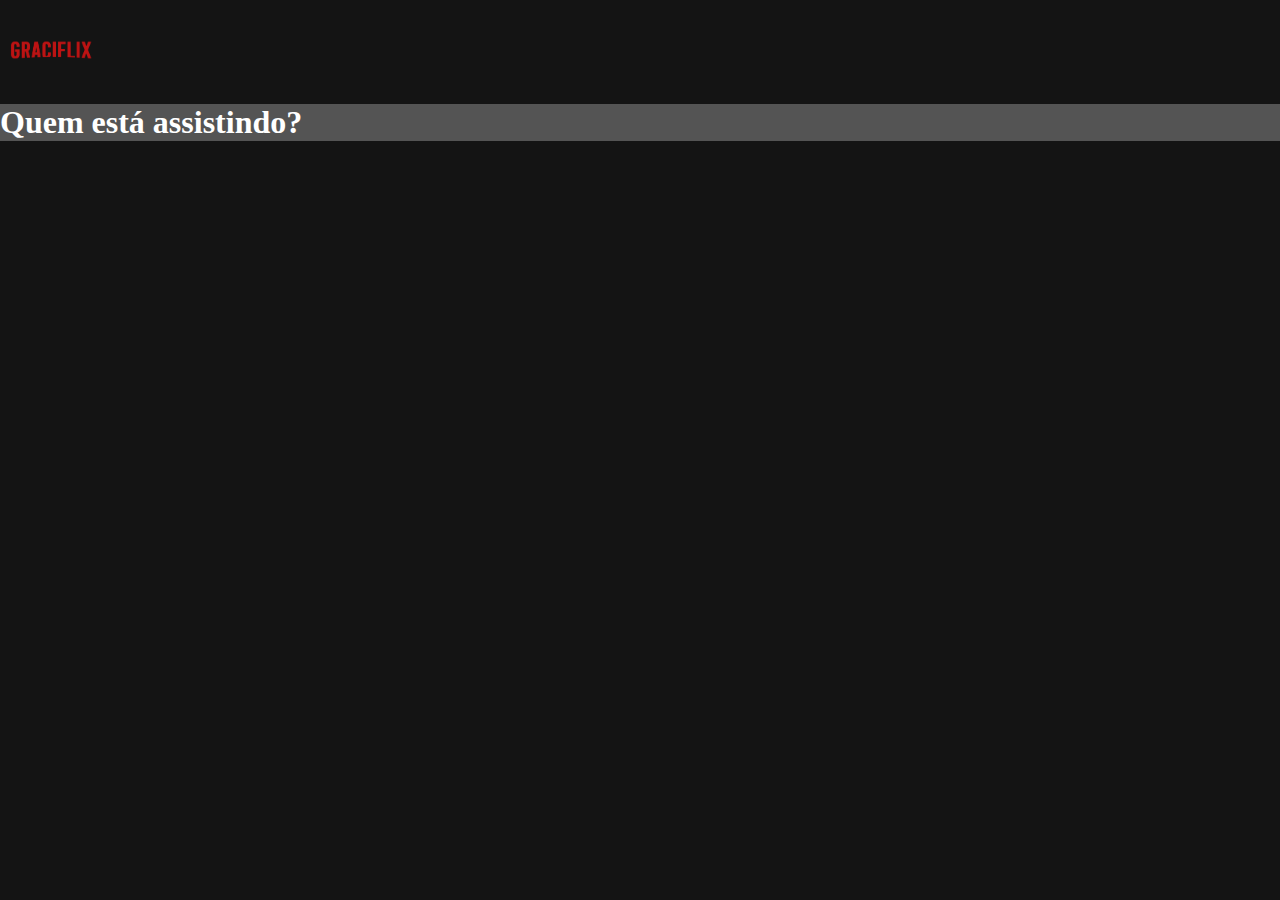
==== user.html @ 4a3236b9 "pagina em contrução" ====
<!DOCTYPE html>
<html lang="pr-br">
<head>
    <meta charset="UTF-8">
    <meta http-equiv="X-UA-Compatible" content="IE=edge">
    <meta name="viewport" content="width=device-width, initial-scale=1.0">
    <link rel="stylesheet" href="./Css/user.css">
    <title>Graciflix</title>
</head>
<body>
   <header>
       <nav id="logo">
        <img src="./Src/logoGraciFlix.svg" alt="">
</nav>

   </header>
   
   <h1 id="titulo">Quem está assistindo?</h1>
    
</body>
</html>
---- Css/user.css ----
*{
margin: 0px;
padding: 0px;


}

body {
    background-color: #141414;
    align-items: center;

}

body h1 {

    color: #fff;
    background-color: #545454
    
}

header{

    background: linear-gradient( 90deg, rgba(247, 2, 2, 0)100% rgba(0, 0, 0, 0)50%);
    
   
}

header nav#logo {

    width: 10%;
    
}

header nav#logo img {
    height: 100px;

}
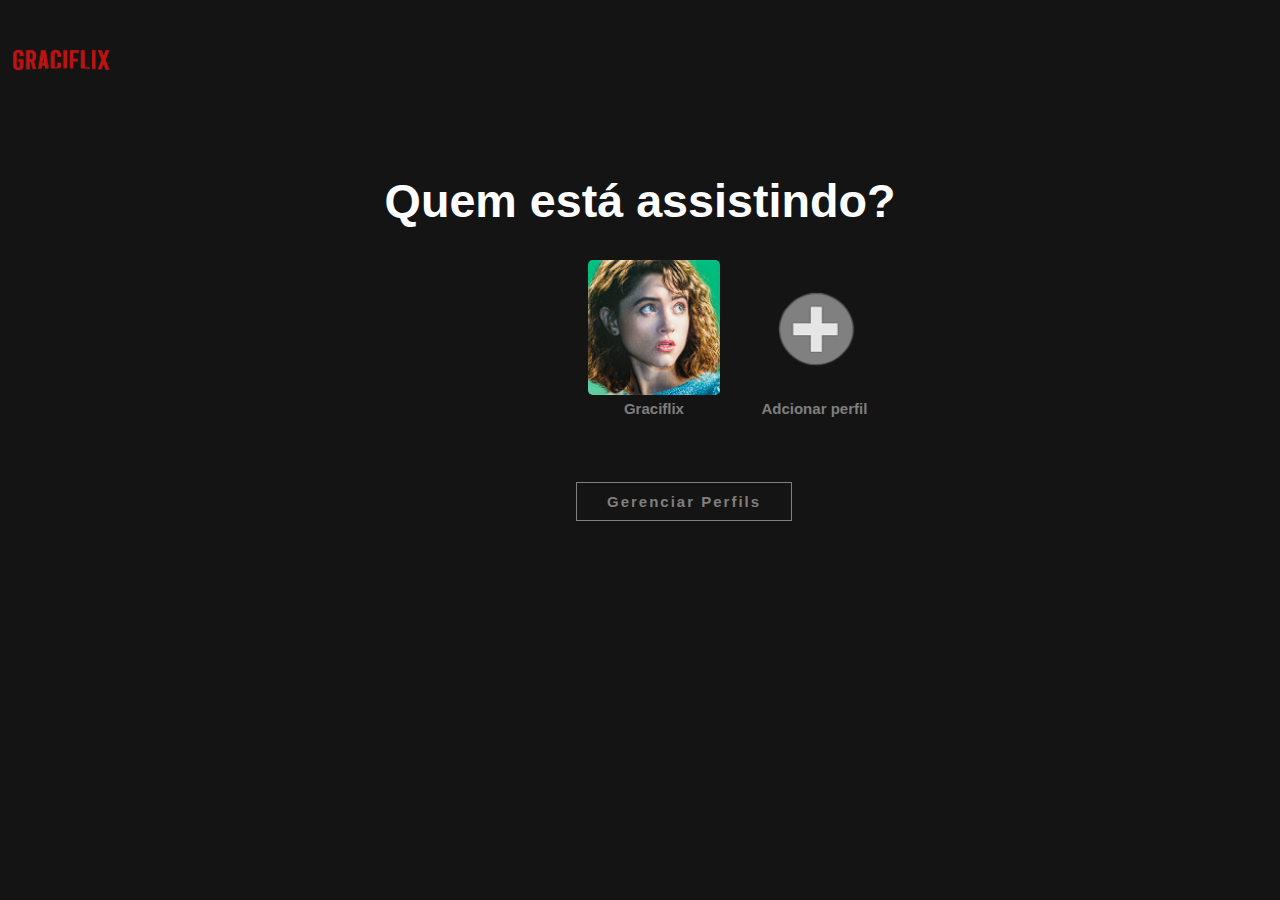
==== commit e7fa1544: "pagina finalizada" ====
--- a/user.html
+++ b/user.html
@@ -6,6 +6,7 @@
     <meta name="viewport" content="width=device-width, initial-scale=1.0">
     <link rel="stylesheet" href="./Css/user.css">
     <title>Graciflix</title>
+    <script src="./Script/user.js" type="text/javascript"></script>
 </head>
 <body>
    <header>
@@ -15,7 +16,28 @@
 
    </header>
    
+   <hgroup>
    <h1 id="titulo">Quem está assistindo?</h1>
+</hgroup>   
     
+    <div id="btn">
+
+        <button onclick="btnPerfil()" >
+            <img id="perfil" src="./Src/perfil.png" name="perfil" ><br>
+            <p>Graciflix</p>
+        </button>
+    
+        <button onclick="btnPadd()">
+            <img id="perfil" src="./Src/perfil+.png" name="perfil" ><br>
+            <p>Adcionar perfil</p>
+        </button>
+    
+    </div>
+    <div id="ger">
+        <button id="btnger" onclick="btnPger()" >Gerenciar Perfils</button>
+
+    </div>
+
+ 
 </body>
 </html>--- a/Css/user.css
+++ b/Css/user.css
@@ -14,8 +14,12 @@
 body h1 {
 
     color: #fff;
-    background-color: #545454
-    
+    text-align: center;
+    font-family:  Arial, Helvetica, sans-serif;
+    font-style: inherit;
+    font-size: 35pt;
+    padding: 50px 0px 20px ;
+
 }
 
 header{
@@ -32,6 +36,69 @@
 }
 
 header nav#logo img {
-    height: 100px;
+    height: 120px;
+
+}
+
+div{
+    align-items: center;
+    padding-left: 45%;
+}
+
+
+div#btn img#perfil {
+    height: 135px;
+    border: #141414;
+    border-radius: 5%;
+    padding: 2px;
+
+}
+
+div#btn button{
+    background: none;
+    color: rgb(128, 126, 126);
+    text-align: center;
+    font-weight: bold;
+    font-size:15px;
+    border: none;
+    margin: 10px;
+    
+    
+    
+}
+
+div#btn img#perfil:hover{
+
+    background: #fff;
+}
+
+div#btn button:hover{
+    color:#fff;
+    animation: none;
+    
+}
+
+div#ger{
+
+    padding-top: 55px;
+}
+
+div#ger button{
+
+    background: none;
+    color: rgb(128, 126, 126);
+    text-align: center;
+    letter-spacing: 2px;
+    border: solid 1px ;
+    font-weight: bold;
+    padding: 10px 30px 10px;
+    font-size: 15px;
+    
+
+}
+
+div#ger button:hover{
+
+    color:#fff;
 
 }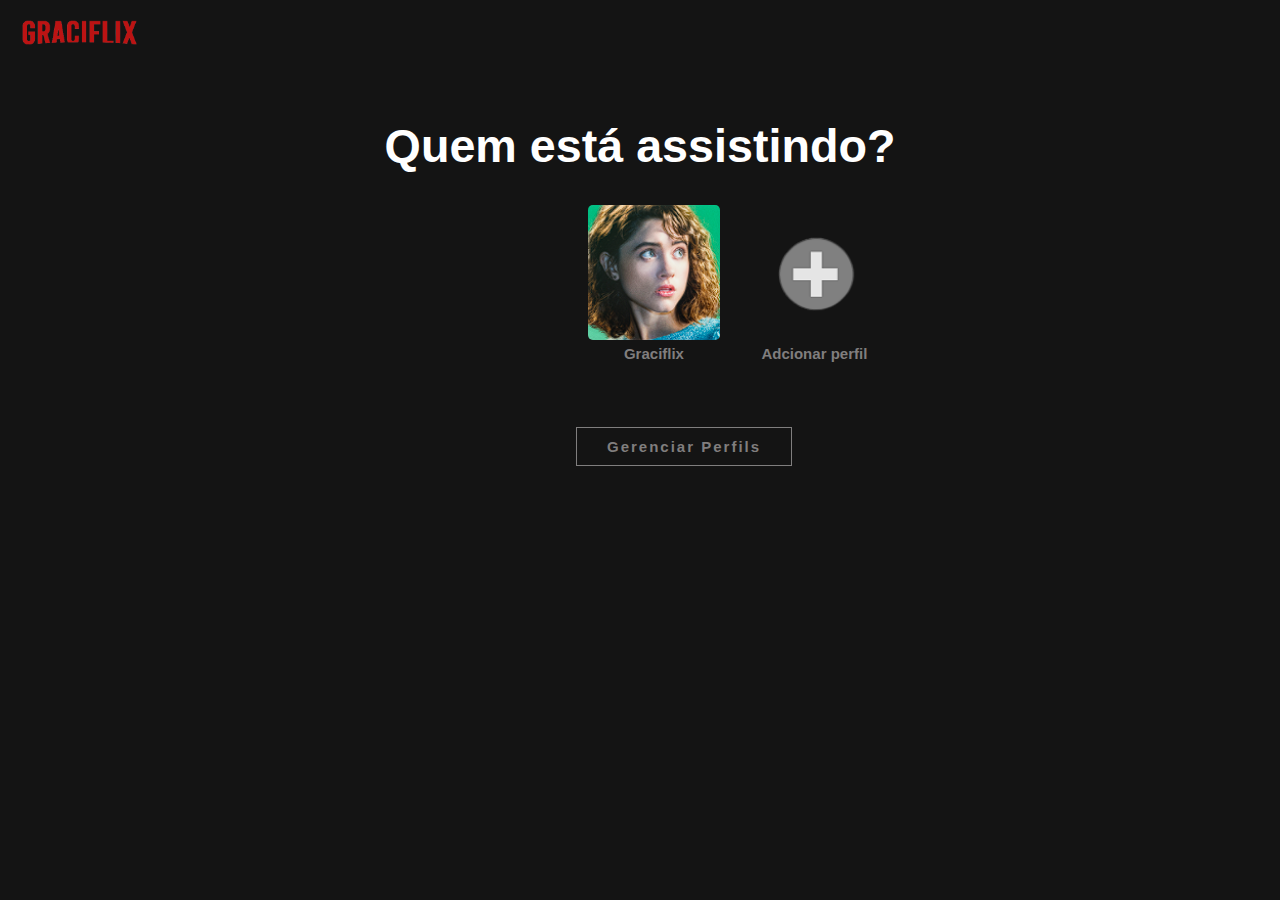
==== commit f76a3b69: "Pagina principal" ====
--- a/user.html
+++ b/user.html
@@ -1,5 +1,6 @@
 <!DOCTYPE html>
 <html lang="pr-br">
+
 <head>
     <meta charset="UTF-8">
     <meta http-equiv="X-UA-Compatible" content="IE=edge">
@@ -8,36 +9,38 @@
     <title>Graciflix</title>
     <script src="./Script/user.js" type="text/javascript"></script>
 </head>
+
 <body>
-   <header>
-       <nav id="logo">
-        <img src="./Src/logoGraciFlix.svg" alt="">
-</nav>
+    <header>
+        <nav id="logo">
+            <img src="./Src/logo.png" alt="">
+        </nav>
 
-   </header>
-   
-   <hgroup>
-   <h1 id="titulo">Quem está assistindo?</h1>
-</hgroup>   
-    
+    </header>
+
+    <hgroup>
+        <h1 id="titulo">Quem está assistindo?</h1>
+    </hgroup>
+
     <div id="btn">
 
-        <button onclick="btnPerfil()" >
-            <img id="perfil" src="./Src/perfil.png" name="perfil" ><br>
+        <button onclick="btnPerfil()">
+            <img id="perfil" src="./Src/perfil.png" name="perfil"><br>
             <p>Graciflix</p>
         </button>
-    
+
         <button onclick="btnPadd()">
-            <img id="perfil" src="./Src/perfil+.png" name="perfil" ><br>
+            <img id="perfil" src="./Src/perfil+.png" name="perfil"><br>
             <p>Adcionar perfil</p>
         </button>
-    
+
     </div>
     <div id="ger">
-        <button id="btnger" onclick="btnPger()" >Gerenciar Perfils</button>
+        <button id="btnger" onclick="btnPger()">Gerenciar Perfils</button>
 
     </div>
 
- 
+
 </body>
+
 </html>--- a/Css/user.css
+++ b/Css/user.css
@@ -36,7 +36,8 @@
 }
 
 header nav#logo img {
-    height: 120px;
+    height: 25px;
+    padding: 20px;
 
 }
 
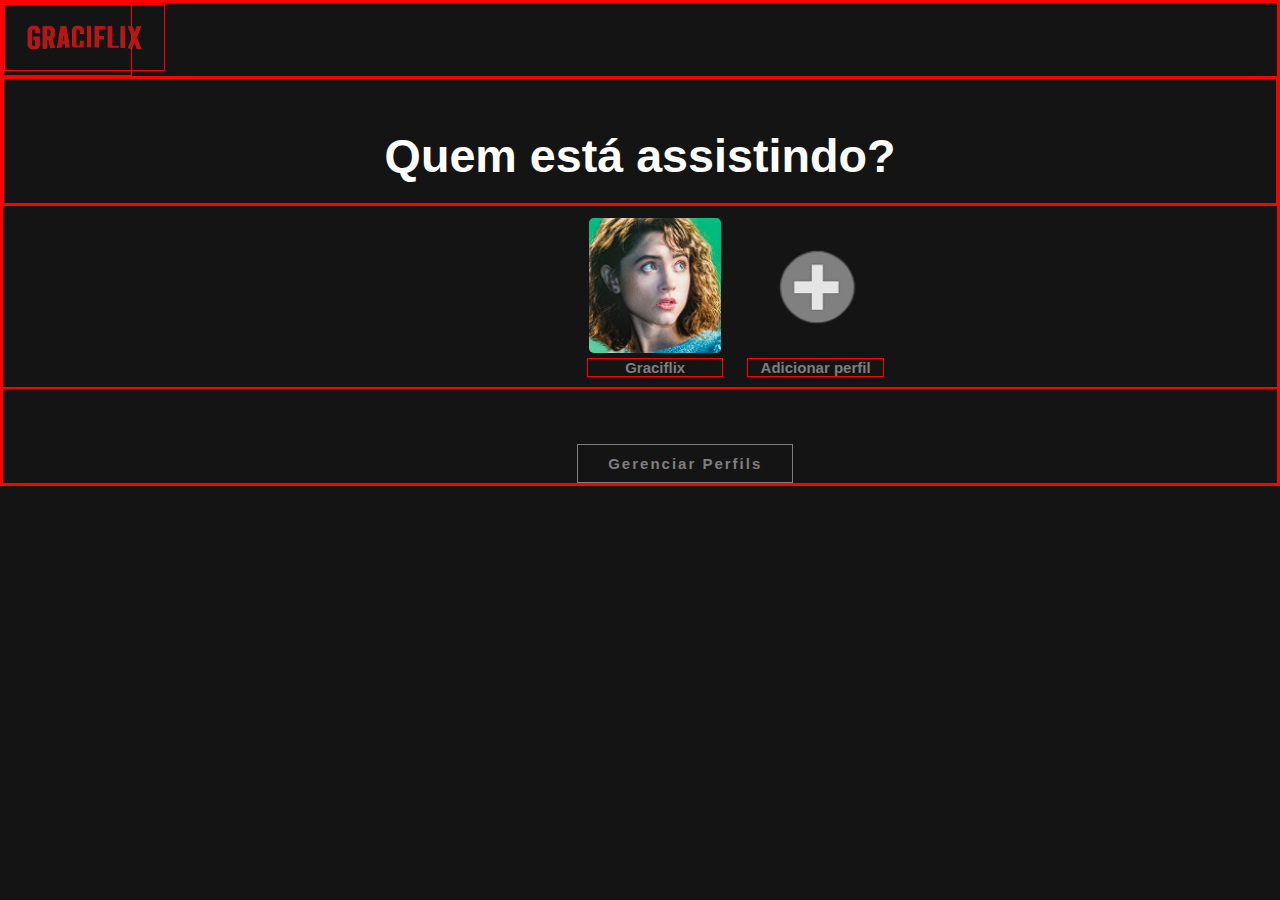
==== commit 99fa40d6: "att" ====
--- a/user.html
+++ b/user.html
@@ -31,7 +31,7 @@
 
         <button onclick="btnPadd()">
             <img id="perfil" src="./Src/perfil+.png" name="perfil"><br>
-            <p>Adcionar perfil</p>
+            <p>Adicionar perfil</p>
         </button>
 
     </div>
--- a/Css/user.css
+++ b/Css/user.css
@@ -1,4 +1,6 @@
 *{
+
+border: 1px solid red;    
 margin: 0px;
 padding: 0px;
 
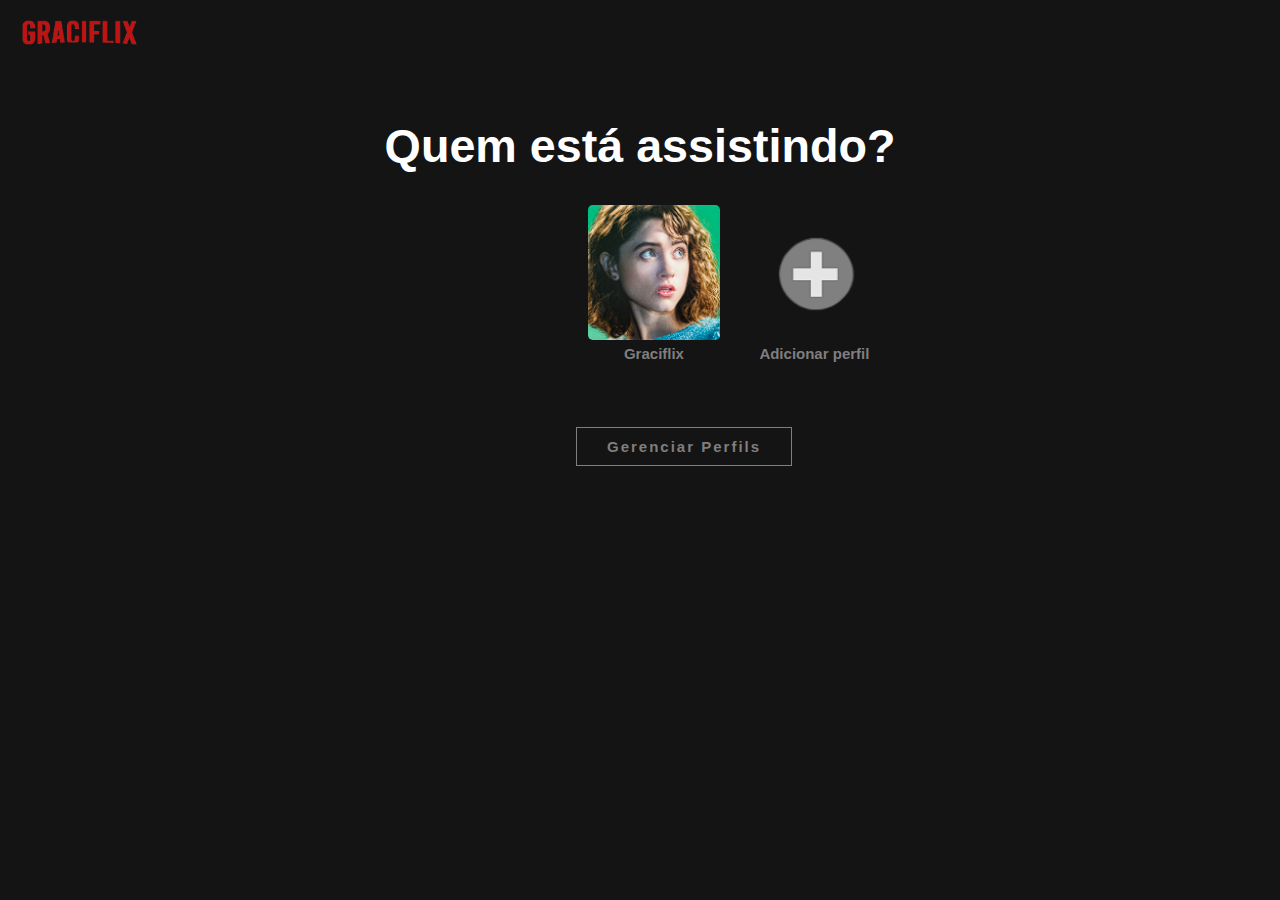
==== commit 3371782d: "Merge branch 'main' into Main-page" ====
--- a/user.html
+++ b/user.html
@@ -31,7 +31,9 @@
 
         <button onclick="btnPadd()">
             <img id="perfil" src="./Src/perfil+.png" name="perfil"><br>
+
             <p>Adicionar perfil</p>
+
         </button>
 
     </div>
--- a/Css/user.css
+++ b/Css/user.css
@@ -1,6 +1,5 @@
 *{
 
-border: 1px solid red;    
 margin: 0px;
 padding: 0px;
 
